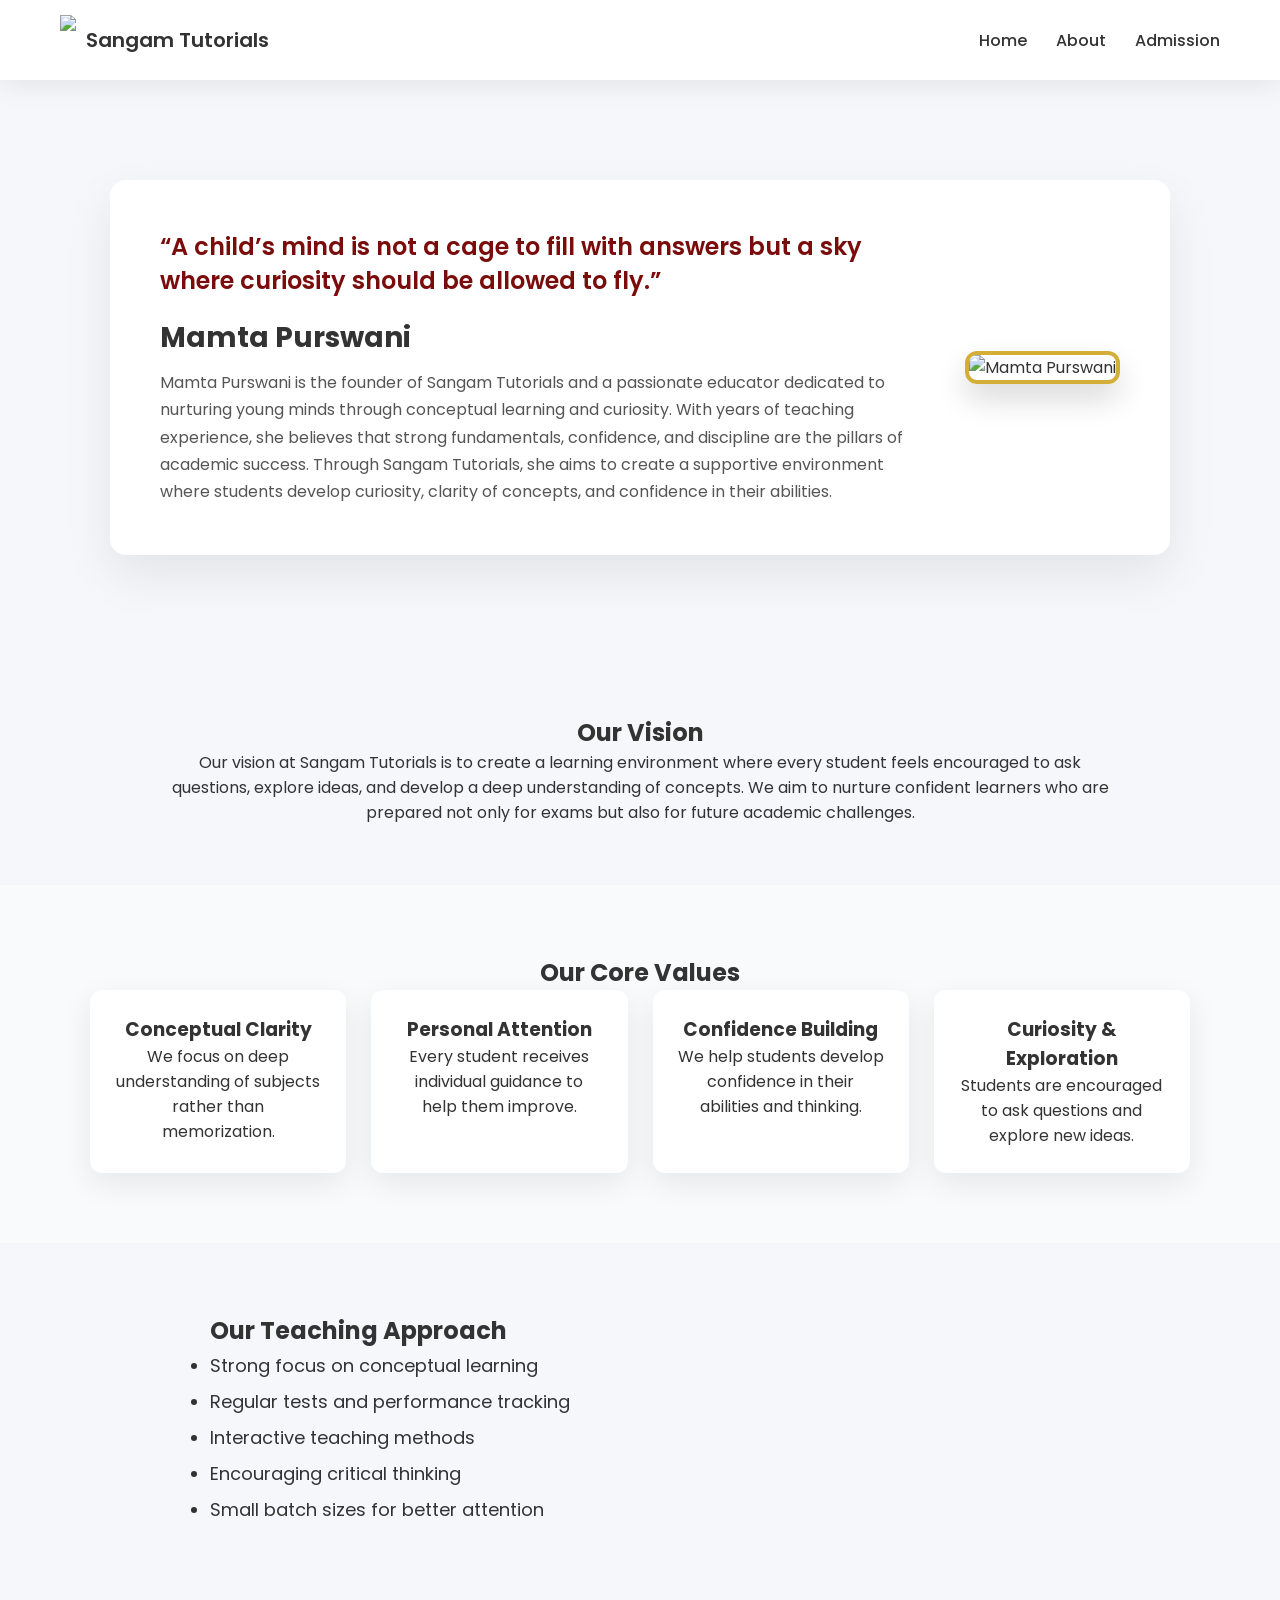
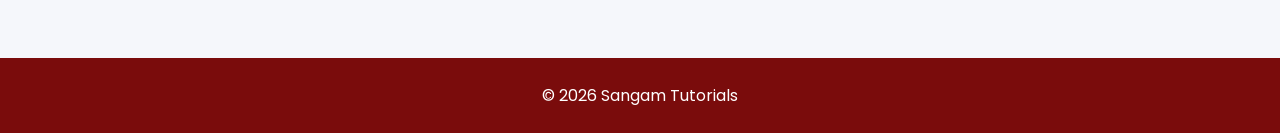
==== about.html @ 6d3ad736 "Add files via upload" ====
<!DOCTYPE html>
<html lang="en">

<head>

<meta charset="UTF-8">
<title>About - Sangam Tutorials</title>

<link rel="stylesheet" href="style.css">

<link href="https://fonts.googleapis.com/css2?family=Poppins:wght@300;400;600;700&display=swap" rel="stylesheet">

</head>

<body>

<header>

<div class="navbar">

<div class="logo">
<img src="images/logo.png">
<span>Sangam Tutorials</span>
</div>

<nav>
<a href="index.html">Home</a>
<a href="about.html">About</a>
<a href="admission.html">Admission</a>
</nav>

</div>

</header>


<section class="founder-section">

<div class="founder-card">

<div class="founder-left">

<p class="founder-quote">
“A child’s mind is not a cage to fill with answers but a sky where curiosity should be allowed to fly.”
</p>

<h3 class="founder-name">Mamta Purswani</h3>

<p class="founder-text">

Mamta Purswani is the founder of Sangam Tutorials and a passionate educator
dedicated to nurturing young minds through conceptual learning and curiosity.

With years of teaching experience, she believes that strong fundamentals,
confidence, and discipline are the pillars of academic success.

Through Sangam Tutorials, she aims to create a supportive environment where
students develop curiosity, clarity of concepts, and confidence in their abilities.

</p>

</div>

<div class="founder-right">

<img src="images/1.png" alt="Mamta Purswani">

</div>

</div>

</section>

<!-- VISION SECTION -->

<section class="vision">

<h2>Our Vision</h2>

<p>

Our vision at Sangam Tutorials is to create a learning environment where
every student feels encouraged to ask questions, explore ideas,
and develop a deep understanding of concepts.

We aim to nurture confident learners who are prepared not only for exams
but also for future academic challenges.

</p>

</section>



<!-- VALUES SECTION -->

<section class="values">

<h2>Our Core Values</h2>

<div class="value-grid">

<div class="value-card">
<h3>Conceptual Clarity</h3>
<p>
We focus on deep understanding of subjects rather than memorization.
</p>
</div>

<div class="value-card">
<h3>Personal Attention</h3>
<p>
Every student receives individual guidance to help them improve.
</p>
</div>

<div class="value-card">
<h3>Confidence Building</h3>
<p>
We help students develop confidence in their abilities and thinking.
</p>
</div>

<div class="value-card">
<h3>Curiosity & Exploration</h3>
<p>
Students are encouraged to ask questions and explore new ideas.
</p>
</div>

</div>

</section>



<!-- TEACHING APPROACH -->

<section class="teaching">

<h2>Our Teaching Approach</h2>

<ul>

<li>Strong focus on conceptual learning</li>

<li>Regular tests and performance tracking</li>

<li>Interactive teaching methods</li>

<li>Encouraging critical thinking</li>

<li>Small batch sizes for better attention</li>

</ul>

</section>



<footer>

<p>© 2026 Sangam Tutorials</p>

</footer>

</body>

</html>
---- style.css ----
*{
margin:0;
padding:0;
box-sizing:border-box;
}

body{
font-family:'Poppins',sans-serif;
background:#f5f7fb;
color:#333;
}


/* NAVBAR */

header{
background:white;
box-shadow:0 5px 25px rgba(0,0,0,0.08);
}

.navbar{
max-width:1200px;
margin:auto;
display:flex;
justify-content:space-between;
align-items:center;
padding:15px 20px;
}

.logo{
display:flex;
align-items:center;
font-weight:600;
font-size:20px;
}

.logo img{
height:50px;
margin-right:10px;
}

nav a{
margin-left:25px;
text-decoration:none;
color:#333;
font-weight:500;
}

nav a:hover{
color:#7a0c0c;
}


/* HERO */

.hero{
background:linear-gradient(135deg,#7a0c0c,#d4af37);
color:white;
text-align:center;
padding:120px 20px;
}

.hero h1{
font-size:48px;
margin-bottom:15px;
}

.hero p{
font-size:20px;
margin-bottom:30px;
}

.cta{
background:white;
color:#7a0c0c;
padding:12px 25px;
border-radius:25px;
text-decoration:none;
font-weight:600;
}


/* PROGRAM CARDS */

.programs{
max-width:1100px;
margin:auto;
padding:70px 20px;
text-align:center;
}

.programs h2{
font-size:34px;
margin-bottom:40px;
}

.cards{
display:grid;
grid-template-columns:repeat(auto-fit,minmax(250px,1fr));
gap:25px;
}

.card{
background:white;
padding:30px;
border-radius:12px;
box-shadow:0 15px 35px rgba(0,0,0,0.08);
transition:0.3s;
}

.card:hover{
transform:translateY(-10px);
}


/* ABOUT */

.about{
max-width:1100px;
margin:auto;
padding:80px 20px;
}

.founder{
display:flex;
gap:40px;
align-items:center;
flex-wrap:wrap;
}

.founder img{
width:200px;
height:200px;
border-radius:50%;
object-fit:cover;
border:5px solid #d4af37;
}

.quote{
font-style:italic;
margin:15px 0;
border-left:4px solid #d4af37;
padding-left:15px;
}


/* ADMISSION */

.admission{
max-width:1000px;
margin:auto;
padding:80px 20px;
text-align:center;
}


/* FOOTER */

footer{
background:#7a0c0c;
color:white;
text-align:center;
padding:25px;
margin-top:60px;
}

/* VISION SECTION */

.vision{
max-width:1000px;
margin:auto;
padding:60px 20px;
text-align:center;
}


/* VALUES */

.values{
background:#f9fafc;
padding:70px 20px;
text-align:center;
}

.value-grid{
display:grid;
grid-template-columns:repeat(auto-fit,minmax(220px,1fr));
gap:25px;
max-width:1100px;
margin:auto;
}

.value-card{
background:white;
padding:25px;
border-radius:12px;
box-shadow:0 10px 30px rgba(0,0,0,0.08);
transition:0.3s;
}

.value-card:hover{
transform:translateY(-6px);
}


/* TEACHING */

.teaching{
max-width:900px;
margin:auto;
padding:70px 20px;
}

.teaching ul{
line-height:2;
font-size:18px;
}


/* FOUNDER PREMIUM CARD */

.founder-section{
max-width:1100px;
margin:80px auto;
padding:20px;
}

.founder-card{
display:flex;
align-items:center;
justify-content:space-between;
gap:40px;
background:white;
padding:50px;
border-radius:16px;
box-shadow:0 20px 50px rgba(0,0,0,0.08);
}

/* LEFT SIDE */

.founder-left{
flex:1;
}

.founder-quote{
font-size:24px;
font-weight:600;
color:#7a0c0c;
margin-bottom:20px;
line-height:1.4;
}

.founder-name{
font-size:28px;
margin-bottom:10px;
color:#333;
}

.founder-text{
line-height:1.7;
color:#555;
}

/* RIGHT SIDE IMAGE */

.founder-right img{
width:200px;
height:260px;
object-fit:cover;
border-radius:12px;
border:4px solid #d4af37;
box-shadow:0 15px 30px rgba(0,0,0,0.15);
}

/* TESTIMONIAL SECTION */

.testimonials{
padding:80px 20px;
background:linear-gradient(135deg,#7a0c0c,#b71c1c);
color:white;
text-align:center;
}

.testimonials h2{
font-size:36px;
margin-bottom:40px;
}

.testimonial-grid{
display:grid;
grid-template-columns:repeat(auto-fit,minmax(250px,1fr));
gap:30px;
max-width:1100px;
margin:auto;
}

.testimonial-card{
background:white;
color:#333;
padding:30px;
border-radius:14px;
box-shadow:0 15px 35px rgba(0,0,0,0.2);
transition:0.3s;
}

.testimonial-card:hover{
transform:translateY(-8px);
}

.testimonial-text{
font-style:italic;
margin-bottom:15px;
line-height:1.6;
}

/* HERO */

.hero{
background:linear-gradient(135deg,#7a0c0c,#d4af37);
padding:140px 20px;
text-align:center;
color:white;
}

.hero h1{
font-size:50px;
margin-bottom:15px;
}

.hero p{
font-size:20px;
max-width:700px;
margin:auto;
margin-bottom:30px;
}

.cta{
background:white;
color:#7a0c0c;
padding:14px 28px;
border-radius:30px;
text-decoration:none;
font-weight:600;
}



/* STATS */

.stats{
background:#fff;
padding:70px 20px;
}

.stats-container{
display:grid;
grid-template-columns:repeat(auto-fit,minmax(200px,1fr));
max-width:1000px;
margin:auto;
text-align:center;
gap:30px;
}

.stat-box h2{
font-size:42px;
color:#7a0c0c;
}

.stat-box p{
margin-top:10px;
font-weight:500;
}



/* WHY SECTION */

.why{
background:#f6f8fb;
padding:80px 20px;
text-align:center;
}

.why h2{
font-size:36px;
margin-bottom:50px;
}

.why-grid{
display:grid;
grid-template-columns:repeat(auto-fit,minmax(230px,1fr));
gap:25px;
max-width:1100px;
margin:auto;
}

.why-card{
background:white;
padding:30px;
border-radius:12px;
box-shadow:0 15px 35px rgba(0,0,0,0.08);
transition:0.3s;
}

.why-card:hover{
transform:translateY(-8px);
}

/* HERO PREMIUM DESIGN */

.hero{
position:relative;
overflow:hidden;
padding:160px 20px;
text-align:center;
background:linear-gradient(135deg,#7a0c0c,#b71c1c);
color:white;
}

/* floating gradient shapes */

.hero-bg::before,
.hero-bg::after{
content:"";
position:absolute;
width:400px;
height:400px;
border-radius:50%;
background:radial-gradient(circle,#d4af37,transparent);
opacity:0.35;
animation:float 10s infinite alternate;
}

.hero-bg::before{
top:-120px;
left:-120px;
}

.hero-bg::after{
bottom:-150px;
right:-150px;
animation-delay:4s;
}

@keyframes float{
from{
transform:translateY(0);
}
to{
transform:translateY(40px);
}
}


/* HERO CONTENT */

.hero-content{
position:relative;
z-index:2;
max-width:800px;
margin:auto;
}

.hero-logo{
width:120px;
margin-bottom:20px;
filter:drop-shadow(0 8px 20px rgba(0,0,0,0.3));
}

.hero h1{
font-size:54px;
margin-bottom:15px;
}

.hero p{
font-size:20px;
margin-bottom:35px;
opacity:0.9;
}


/* PREMIUM BUTTON */

.cta{
background:linear-gradient(135deg,#ffd86b,#d4af37);
color:#7a0c0c;
padding:16px 34px;
border-radius:40px;
font-weight:600;
text-decoration:none;
box-shadow:0 10px 30px rgba(0,0,0,0.2);
transition:0.3s;
}

.cta:hover{
transform:translateY(-4px);
box-shadow:0 15px 35px rgba(0,0,0,0.3);
}

/* SUBJECTS SECTION */

.subjects{
padding:80px 20px;
background:#ffffff;
text-align:center;
}

.subjects h2{
font-size:36px;
margin-bottom:50px;
color:#7a0c0c;
}

.subject-grid{
display:grid;
grid-template-columns:repeat(auto-fit,minmax(240px,1fr));
gap:30px;
max-width:1100px;
margin:auto;
}

.subject-card{
background:#fafafa;
padding:30px;
border-radius:12px;
box-shadow:0 10px 25px rgba(0,0,0,0.08);
transition:0.3s;
}

.subject-card:hover{
transform:translateY(-6px);
box-shadow:0 15px 35px rgba(0,0,0,0.15);
}

.subject-card h3{
margin-bottom:10px;
color:#7a0c0c;
}
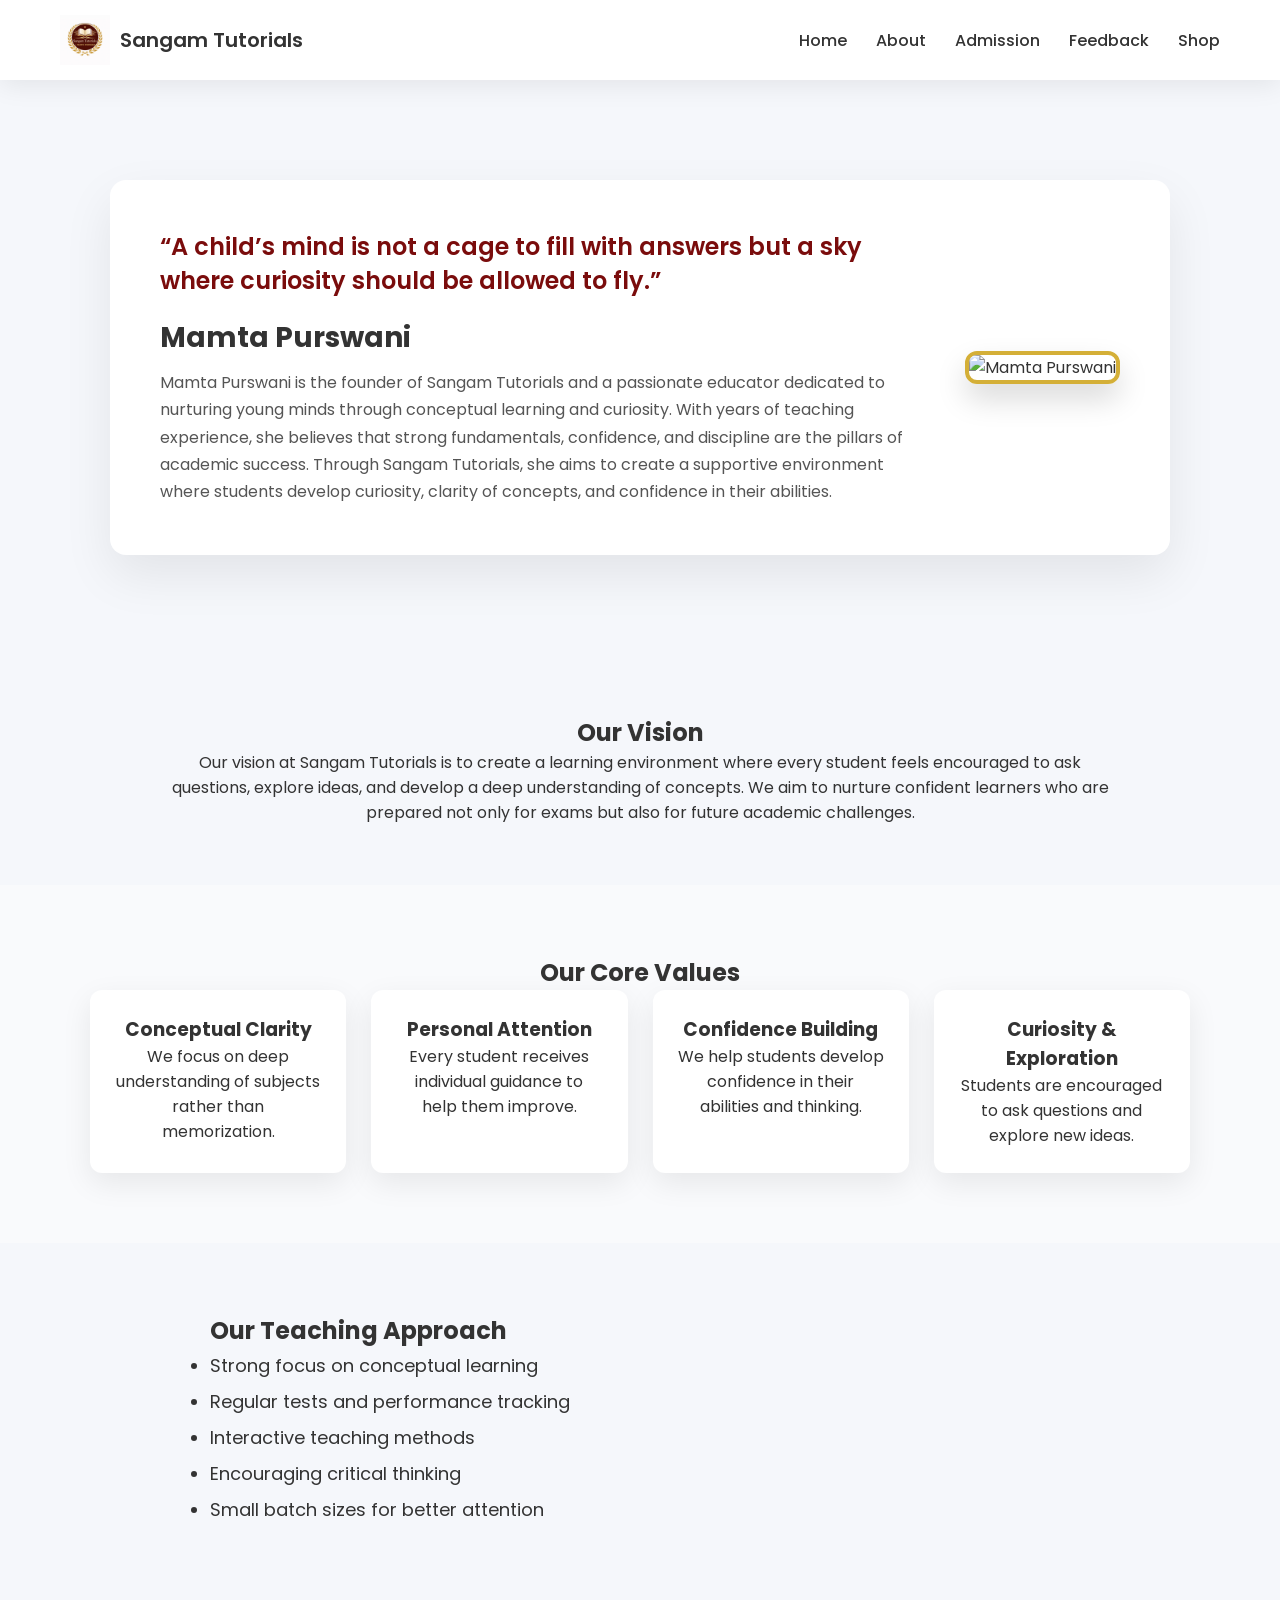
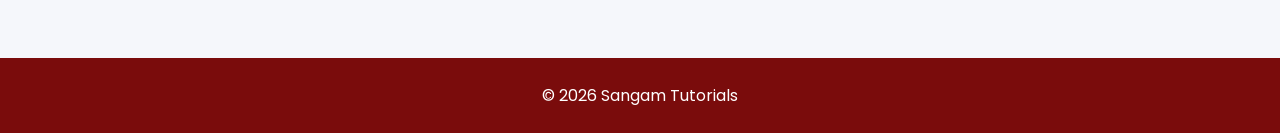
==== commit 08e5ef92: "about.html" ====
--- a/about.html
+++ b/about.html
@@ -27,6 +27,8 @@
 <a href="index.html">Home</a>
 <a href="about.html">About</a>
 <a href="admission.html">Admission</a>
+<a href="feedback.html">Feedback</a>
+<a href="shop.html">Shop</a>
 </nav>
 
 </div>
@@ -166,4 +168,4 @@
 
 </body>
 
-</html>+</html>
--- a/style.css
+++ b/style.css
@@ -535,4 +535,269 @@
 .subject-card h3{
 margin-bottom:10px;
 color:#7a0c0c;
+}
+.credit-box{
+position:fixed;
+bottom:15px;
+right:15px;
+background:#7a0c0c;
+color:white;
+padding:12px 18px;
+border-radius:10px;
+font-size:13px;
+box-shadow:0 8px 20px rgba(0,0,0,0.2);
+z-index:999;
+}
+
+.credit-box b{
+color:#ffd86b;
+}
+
+
+/* ULTRA PREMIUM TESTIMONIALS */
+
+.ultra-testimonials{
+padding:100px 20px;
+background:#f7f9fc;
+text-align:center;
+position:relative;
+overflow:hidden;
+}
+
+.ultra-testimonials h2{
+font-size:36px;
+margin-bottom:50px;
+color:#7a0c0c;
+}
+
+/* fade edges */
+
+.fade-left,
+.fade-right{
+position:absolute;
+top:0;
+width:120px;
+height:100%;
+z-index:2;
+pointer-events:none;
+}
+
+.fade-left{
+left:0;
+background:linear-gradient(to right,#f7f9fc,transparent);
+}
+
+.fade-right{
+right:0;
+background:linear-gradient(to left,#f7f9fc,transparent);
+}
+
+
+/* scrolling */
+
+.scroll-container{
+overflow:hidden;
+}
+
+.scroll-track{
+display:flex;
+gap:30px;
+animation:scroll 25s linear infinite;
+width:max-content;
+}
+
+@keyframes scroll{
+0%{transform:translateX(0);}
+100%{transform:translateX(-50%);}
+}
+
+
+/* cards */
+
+.scroll-card{
+background:white;
+padding:30px;
+border-radius:16px;
+min-width:300px;
+max-width:320px;
+text-align:left;
+box-shadow:0 15px 40px rgba(0,0,0,0.08);
+transition:0.3s;
+position:relative;
+}
+
+.scroll-card:hover{
+transform:translateY(-8px);
+box-shadow:0 20px 50px rgba(0,0,0,0.15);
+}
+
+.scroll-card p{
+font-size:15px;
+line-height:1.6;
+margin-bottom:15px;
+}
+
+.scroll-card h4{
+color:#7a0c0c;
+font-weight:600;
+}
+
+
+/* parent tag */
+
+.tag{
+position:absolute;
+top:-10px;
+left:15px;
+background:#d4af37;
+color:#7a0c0c;
+padding:5px 10px;
+font-size:12px;
+border-radius:6px;
+font-weight:bold;
+}
+
+.parent{
+border-top:4px solid #d4af37;
+}
+
+
+/* FEEDBACK PAGE */
+
+.feedback{
+max-width:1000px;
+margin:auto;
+padding:80px 20px;
+text-align:center;
+}
+
+
+/* SHOP */
+
+.shop{
+max-width:1100px;
+margin:auto;
+padding:80px 20px;
+text-align:center;
+}
+
+.shop h2{
+font-size:36px;
+margin-bottom:40px;
+}
+
+.shop-grid{
+display:grid;
+grid-template-columns:repeat(auto-fit,minmax(250px,1fr));
+gap:30px;
+}
+
+.product{
+background:white;
+padding:30px;
+border-radius:12px;
+box-shadow:0 10px 30px rgba(0,0,0,0.08);
+transition:0.3s;
+}
+
+.product:hover{
+transform:translateY(-8px);
+}
+
+.product button{
+margin-top:15px;
+padding:10px 20px;
+border:none;
+background:#7a0c0c;
+color:white;
+border-radius:20px;
+cursor:pointer;
+}
+
+
+/* SHOP UPGRADE */
+
+.product{
+background:white;
+padding:30px;
+border-radius:14px;
+box-shadow:0 10px 30px rgba(0,0,0,0.08);
+transition:0.3s;
+text-align:center;
+}
+
+.product:hover{
+transform:translateY(-8px);
+box-shadow:0 15px 40px rgba(0,0,0,0.15);
+}
+
+.product h4{
+margin:10px 0;
+color:#7a0c0c;
+}
+
+/* BUTTON */
+
+.req-btn{
+display:inline-block;
+margin-top:15px;
+padding:10px 22px;
+background:#7a0c0c;
+color:white;
+border-radius:25px;
+text-decoration:none;
+font-size:14px;
+transition:0.3s;
+}
+
+.req-btn:hover{
+background:#5a0707;
+}
+
+/* UNAVAILABLE */
+
+.unavailable{
+opacity:0.6;
+}
+
+.unavailable button{
+margin-top:15px;
+padding:10px 20px;
+border:none;
+background:gray;
+color:white;
+border-radius:20px;
+cursor:not-allowed;
+}
+
+/* BUTTON ROW */
+
+.product a{
+display:inline-block;
+margin:8px 5px;
+}
+
+/* PREVIEW BUTTON */
+
+.preview-btn{
+background:#d4af37;
+color:#7a0c0c;
+padding:10px 20px;
+border-radius:20px;
+text-decoration:none;
+font-size:14px;
+font-weight:500;
+transition:0.3s;
+}
+
+.preview-btn:hover{
+background:#c29b2f;
+}
+
+/* GOOGLE FORM EMBED */
+
+.requirement iframe{
+border-radius:12px;
+box-shadow:0 15px 40px rgba(0,0,0,0.1);
+margin-top:20px;
 }
